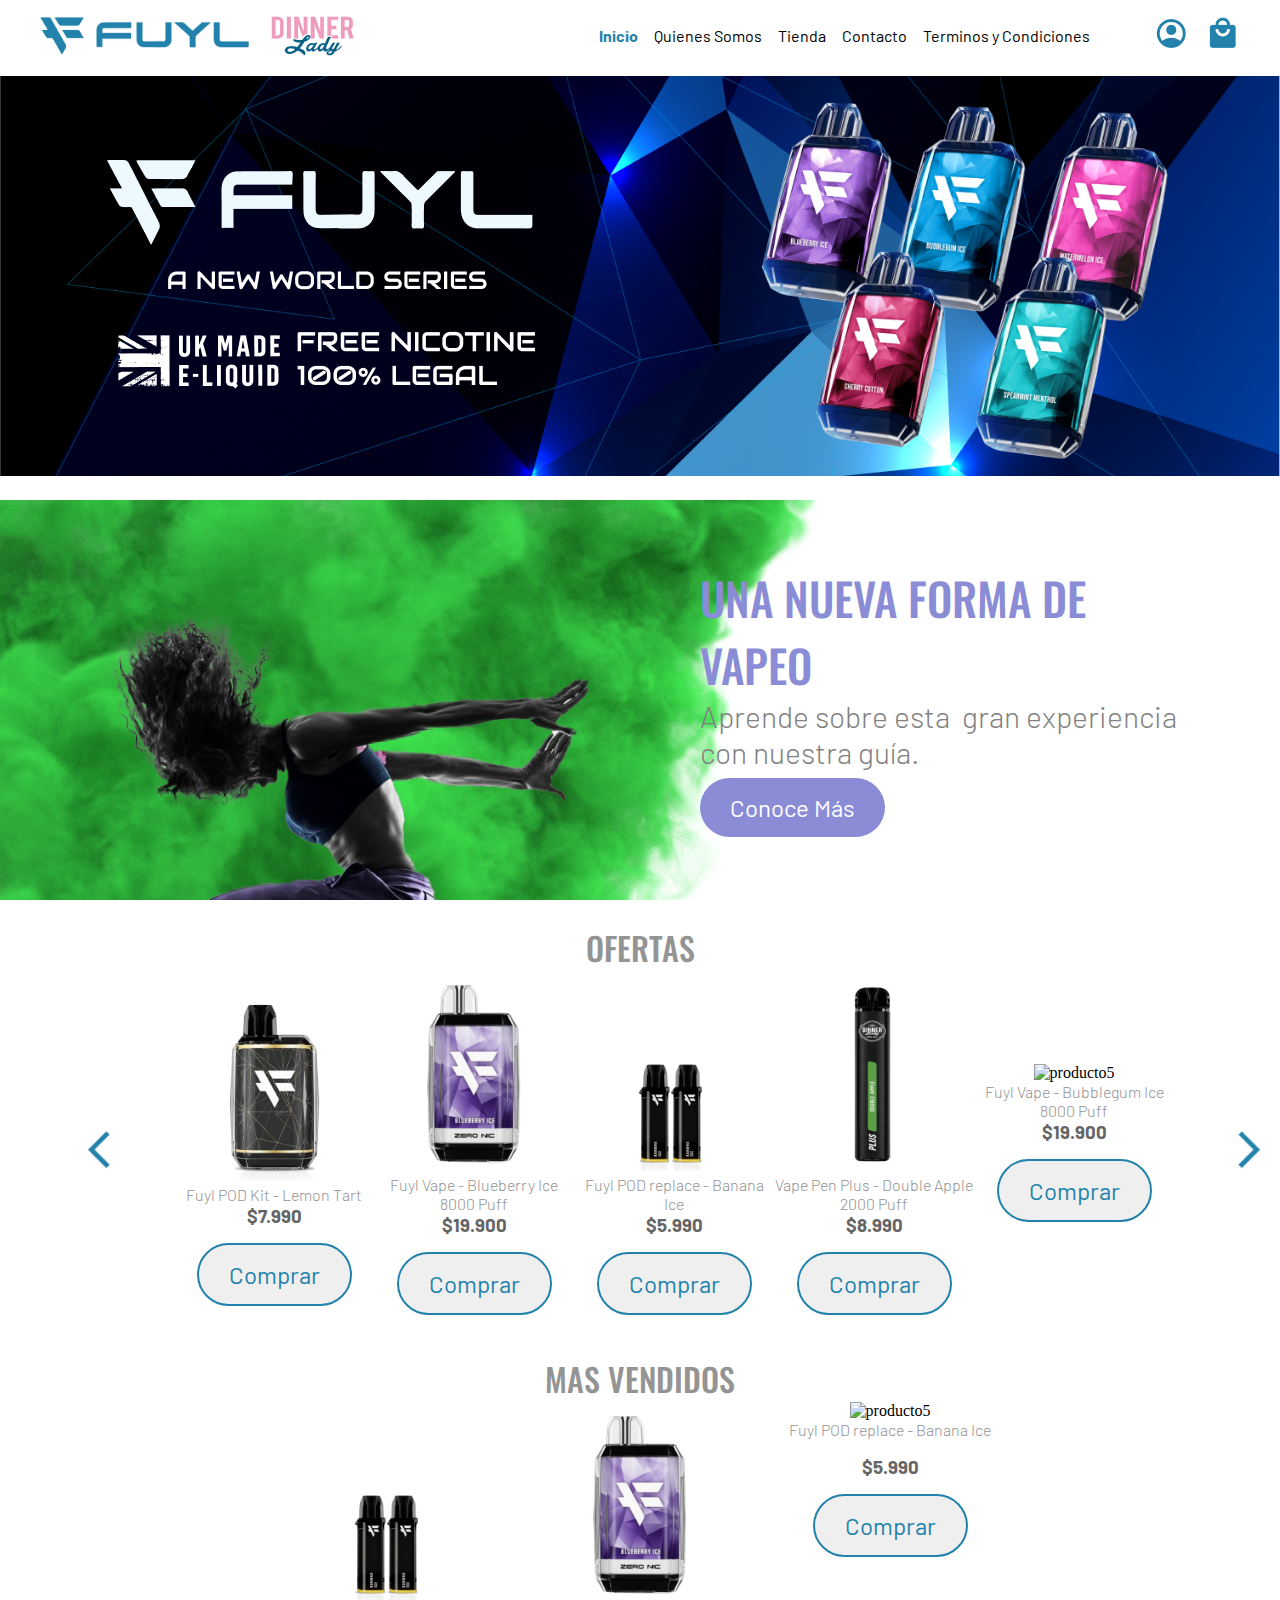
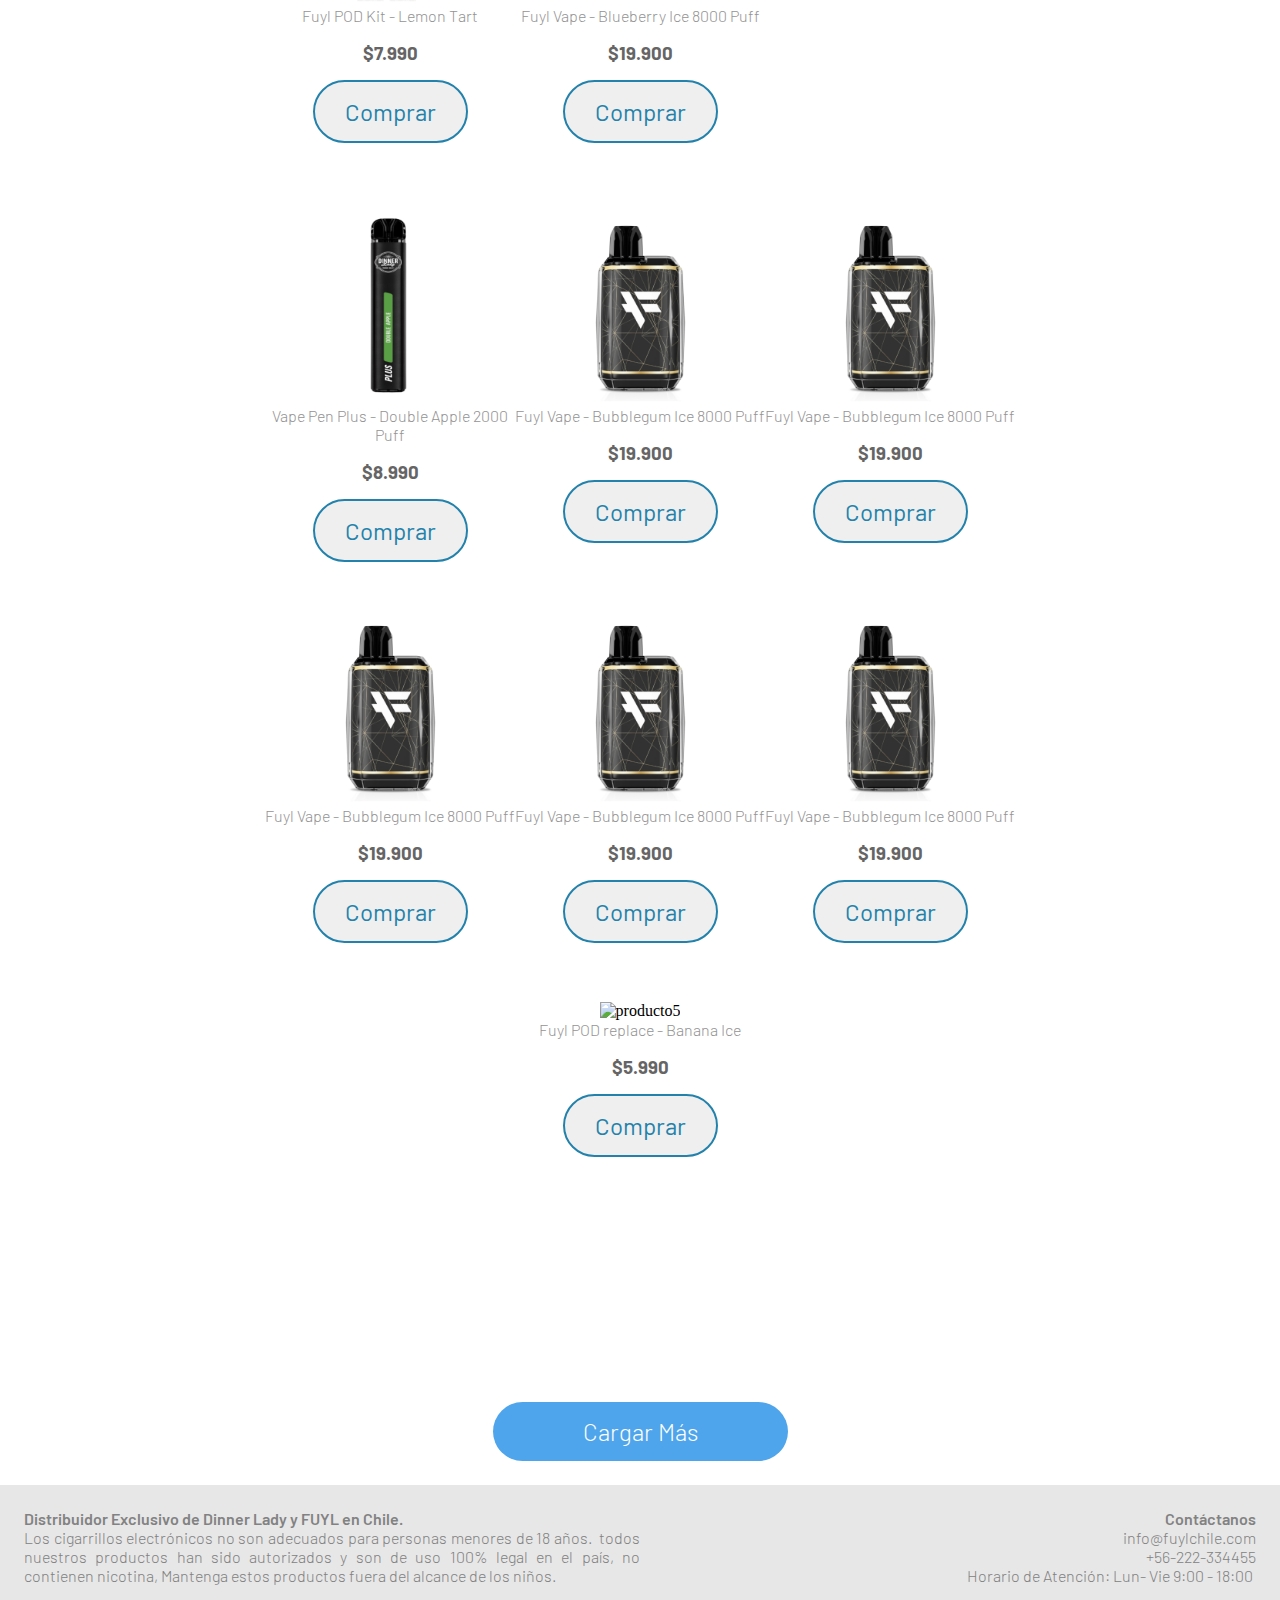
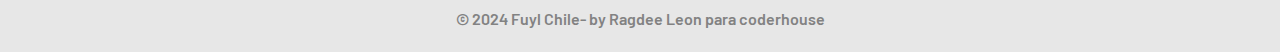
==== Index.html @ 1f170744 "inicializacion del proyecto" ====
<!DOCTYPE html>
<html lang="en">
<head>
    <meta charset="UTF-8">
    <meta name="viewport" content="width=device-width, initial-scale=1.0">
    <title>Fuyl Chile</title>
    <link rel="stylesheet" href="./css/styles.css">
</head>
<body>
    <header>
        <div>
            <a href=" "><img src="./assets/LOGOS.png" alt="logos" class="logo"></a>
        </div>
        <div>
            <nav class="flexbox">
                <li class="BurguerMenu"><a href=""> <img src="./assets/menuhamburguesa.svg" alt="menu"></a> </li>
                <ul class="navBar">
                    <li class="here"> <a href="#">Inicio</a> </li>
                    <li> <a href="./pages/quienessomos.html">Quienes Somos</a> </li>
                    <li> <a href="./pages/tienda.html">Tienda</a> </li>
                    <li> <a href="./pages/contacto.html">Contacto</a> </li>
                    <li> <a href="./pages/terminos.html">Terminos y Condiciones</a> </li>
                </ul>
                <ul class="navBar">
                    <li><a href=""> <img src="./assets/user.png" alt="usuario"></a> </li>
                    <li><a href=""> <img src="./assets/cart.png" alt="carrito"></a></li>
                </ul>
            </nav>
        </div>
        
    </header>
    <main>
        <section id="#bannerprincipal">
            <div class="banner">
                <img src="./assets/fuyl.png" alt="fuyl" width="460" height= auto>
                <img src="./assets/vape.png" alt="vapes" width=auto height="390">                
            </div>
            
        </section>
        <section class="banner2">
            <article class="elementobanner2">
                <h1 class="rosavioleta">UNA NUEVA FORMA DE VAPEO</h1>
                <p class="parrafobanner2">Aprende sobre esta  gran experiencia con nuestra guía.</p>
                <a href="#"><button class="botonVioleta">Conoce Más</button></a>
            </article>
        </section>
        <section class="whiteSection" id="#ofertas">
            <h2>OFERTAS</h2>
            <div class="ofertas">
                <a href="#"><img src="./assets/arrowback.png" alt="atras" class="icon"></a>
                <div>
                    <img src="./assets/P1.png" alt="producto1">
                    <h4>Fuyl POD Kit - Lemon Tart</h4>
                    <h3 class="bold">$7.990</h3>
                    <button class="botonComprar">Comprar</button>
                </div>
                <div>
                    <img src="./assets/P2.png" alt="producto2">
                    <h4>Fuyl Vape - Blueberry Ice 8000 Puff</h4>
                    <h3>$19.900</h3>
                    <button class="botonComprar">Comprar</button>
                </div>
                <div>
                    <img src="./assets/P3.png" alt="producto3">
                    <h4>Fuyl POD replace - Banana Ice</h4>
                    <h3>$5.990</h3>
                    <button class="botonComprar">Comprar</button>
                </div>
                <div>
                    <img src="./assets/P4.png" alt="producto4">
                    <h4>Vape Pen Plus - Double Apple 2000 Puff</h4>
                    <h3>$8.990</h3>
                    <button class="botonComprar">Comprar</button>
                </div>
                <div>
                    <img src="./assets/P5.png" alt="producto5">
                    <h4>Fuyl Vape - Bubblegum Ice 8000 Puff</h4>
                    <h3>$19.900</h3>
                    <button class="botonComprar">Comprar</button>
                </div>
                <a href="#"><img src="./assets/arrowfoward.png" alt="atras" class="icon"></a>
            </div>
        </section>
        <section class="whiteSection">
            <h2>MAS VENDIDOS</h2>
            <div class="productos">
                <div>
                    <img src="./assets/P3.png" alt="producto3">
                    <h4>Fuyl POD Kit - Lemon Tart</h4>
                    <h3>$7.990</h3>
                    <button class="botonComprar">Comprar</button>
                </div>
                <div>
                    <img src="./assets/P2.png" alt="producto2">
                    <h4>Fuyl Vape - Blueberry Ice 8000 Puff</h4>
                    <h3>$19.900</h3>
                    <button class="botonComprar">Comprar</button>
                </div>
                <div>
                    <img src="./assets/P5.png" alt="producto5">
                    <h4>Fuyl POD replace - Banana Ice</h4>
                    <h3>$5.990</h3>
                    <button class="botonComprar">Comprar</button>
                </div>
                <div>
                    <img src="./assets/P4.png" alt="producto4">
                    <h4>Vape Pen Plus - Double Apple 2000 Puff</h4>
                    <h3>$8.990</h3>
                    <button class="botonComprar">Comprar</button>
                </div>
                <div>
                    <img src="./assets/P1.png" alt="producto1">
                    <h4>Fuyl Vape - Bubblegum Ice 8000 Puff</h4>
                    <h3>$19.900</h3>
                    <button class="botonComprar">Comprar</button>
                </div>
                <div>
                    <img src="./assets/P1.png" alt="producto1">
                    <h4>Fuyl Vape - Bubblegum Ice 8000 Puff</h4>
                    <h3>$19.900</h3>
                    <button class="botonComprar">Comprar</button>
                </div>
                <div>
                    <img src="./assets/P1.png" alt="producto1">
                    <h4>Fuyl Vape - Bubblegum Ice 8000 Puff</h4>
                    <h3>$19.900</h3>
                    <button class="botonComprar">Comprar</button>
                </div>
                <div>
                    <img src="./assets/P1.png" alt="producto1">
                    <h4>Fuyl Vape - Bubblegum Ice 8000 Puff</h4>
                    <h3>$19.900</h3>
                    <button class="botonComprar">Comprar</button>
                </div>
                <div>
                    <img src="./assets/P1.png" alt="producto1">
                    <h4>Fuyl Vape - Bubblegum Ice 8000 Puff</h4>
                    <h3>$19.900</h3>
                    <button class="botonComprar">Comprar</button>
                </div>
                <div>
                    <img src="./assets/P5.png" alt="producto5">
                    <h4>Fuyl POD replace - Banana Ice</h4>
                    <h3>$5.990</h3>
                    <button class="botonComprar">Comprar</button>
                </div>
            </div>
            <button class="botonCargarMas">Cargar Más</button>
        </section>
    </main>
    <footer>
        <div class="contentFooter">
            <section class="contentContactcolumn1justify">
                <h5>Distribuidor Exclusivo de Dinner Lady y FUYL en Chile.</h5>
                <p>Los cigarrillos electrónicos no son adecuados para personas menores de 18 años.  todos nuestros productos han sido autorizados y son de uso 100% legal en el país, no contienen nicotina, Mantenga estos productos fuera del alcance de los niños. </p>
            </section>
            <section class="contentContactcolumn2right">
                <h5>Contáctanos</h5>
                <p>info@fuylchile.com</p>
                <p>+56-222-334455</p>
                <p>Horario de Atención: Lun- Vie 9:00 - 18:00 </p>
            </section>
        </div>
        <h5>© 2024 Fuyl Chile- by Ragdee Leon para coderhouse</h5>
    </footer>
</body>
</html>
---- css/styles.css ----
@import url('https://fonts.googleapis.com/css2?family=Oswald:wght@200..700&display=swap');
@import url('https://fonts.googleapis.com/css2?family=Barlow:ital,wght@0,100;0,200;0,300;0,400;0,500;0,600;0,700;0,800;0,900;1,100;1,200;1,300;1,400;1,500;1,600;1,700;1,800;1,900&display=swap');

*{
    margin: 0;
    padding: 0;
    box-sizing: border-box;
}


header{
    padding: 1.5rem;
    display: flex;
    justify-content: space-between;
    padding: 0px 1.5rem;
}

.flexbox{
    display: flex;
    gap: 1rem;
    align-items: center;
}

.navBar {
    display: flex;
    gap: 1rem;
    font-family: "Barlow";
    list-style: none;  /* Oculta Viñeta del menu */
    margin: 1rem;
}


.logo {
    height: 2.5rem;
    object-fit: contain;
    margin: 1rem;
}

.BurguerMenu{
    display: none;
    max-height: 45px;
}

ul {
    font-family: "Barlow";
    color: #949494;
    padding-left: 1rem;
}

nav ul li a {    /* enlementos menu*/
    color: #000000;
    text-decoration: none;
}

nav ul li.here a {    /* enlemento menu donde estoy */
    color: #2382AB;
    font-weight: bold;
    text-decoration: none;
}


.banner {
    width: 100%;
    height: 25rem;
    display: flex;
    align-items: center;
    justify-content:space-around;
    background-image: url(../assets/fndbanner.png);
    background-size: cover;
    background-position: center center;
}

.banner2{
    background-color: #ffffff;
    width: 100%;
    height: 25rem;
    display: flex;
    align-items: center;
    justify-content: right;
    background-image: url(../assets/fndbanner2.png);
    background-size:auto;
    background-repeat: no-repeat;
    background-position: top -100px left -300px;
    margin: 1.5rem 0rem;
}

.elementobanner2{
    padding: 0px 100px 0px 700px;
}
.bannerimg{
    width: 70%;
    height: 25rem;

}

.green{
    font-size: 2.5rem;
    color: #CDCB13;
}

.rosavioleta{
    font-size: 2.8125rem;
    color: #8B8CD6;
}
.parrafobanner2{
    font-size: 30px;
}
.grisTitle{
    font-size: 2.8125rem;
    color: #949494;
}

.grisDark{
    color: #4A4A4A;
}

.lighter{
    color:#666565;
    font-family: "Barlow";
    font-weight: 400;
}

.bold{
    font-weight: bold;
}

.botonVioleta {
    background-color:#8B8CD6;
    color:#ffffff;
    font-family: "Barlow";
    font-size: 1.5rem;
    padding: 15px 30px;
    margin-top: 0.5rem;
    border:none;
    border-radius:3rem;
    cursor: pointer;
}

.botonComprar {
    color:#2382AB;
    font-family: "Barlow";
    font-size: 1.5rem;
    padding: 15px 30px;
    border:2px solid #2382AB;
    border-radius: 3rem;
    cursor: pointer;
}

.botonCargarMas {
    background-color:#4FA5EB;
    color:#ffffff;
    font-family: "Barlow";
    font-size: 1.5rem;
    font-weight: 300;
    padding: 15px 90px;
    border:none;
    border-radius:3rem;
    cursor: pointer;
    
}

h1{
    font-family: "Oswald";
    font-weight: 500;
}

h2{
    color:#949494;
    font-family: "Oswald";
    font-weight: 500;
    font-size: 2rem;
}

.h2White{
    color:#ffffff;
    font-family: "Oswald";
    font-weight: 500;
}

h3{
    color:#666565;
    font-family: "Barlow";
}

h4{
    color:#949494;
    font-family: "Barlow";
    font-weight: 300;
}

.h4{
    color:#949494;
    font-family: "Barlow";
    font-weight: 300;
    text-decoration: none
}

h5{
    color:#828282;
    font-family: "Barlow";
    font-size: medium;
    font-weight: 600;
}
h6{
    color:#828282;
    font-family: "Barlow";
    font-size: medium;
    font-weight: 300;
}


p{
    font-family: "Barlow";
    font-weight: 300;
    color: #828282;
}



.pBlack{
    font-family: "Barlow";
    font-weight: 300;
    color: #000000;
    /* font-size: 1.5rem; */
}


footer{
    display: flex;
    flex-direction: column;
    align-items: center;
    background-color: #E7E7E7;
    padding: 24px 24px;

}

/* estilo de imputs formularios */

input {
    background-color: #d9d9d9;
    border: none transparent;
    outline: none;
}

textarea {
    background-color: #d9d9d9;
    border: none transparent;
    outline: none;
}

input[type="submit"] {
    background-color: #4FA5EB;
    color: #ffffff;
    font-family: "Barlow";
    font-weight: 300;
    font-size: 1.5rem;
    border-radius: 50px;
    padding: 10px 10px;
    border:none;
    cursor: pointer;
    
}

/* estilo del imput formulario suscripcion */

.inputWhite {

    background-color: #ffffff;
    border: none;
    border-radius: 1.875rem 0rem 0rem 1.875rem;
    padding: 10px 10px;
}

.submitSuscripcion[type="submit"] {
    background-color: #4FA5EB;
    color: #ffffff;
    border-radius: 0rem 1.875rem 1.875rem 0rem;
    padding: 10px 10px;
}

.ofertas{
    display: flex;
    align-items: center;
    flex-wrap: nowrap;
    justify-content:space-around;
    flex-shrink: 3;
    width: 100%;
}

.ofertas img{
    width: 150px;
    height: 200px;
    object-fit: contain;
}
.ofertas h4{
    width: 200px;
}
.ofertas h1,
.ofertas h3,
.ofertas p,
.ofertas button {
    margin-bottom: 1rem;
}


.icon{
    max-height: 45px;
}



.productos{
    display: flex;
    flex-wrap: wrap;
    align-items: center;
    justify-content:center;
    width: 80%;
}
.productos img{
    width: 200px;
    height: 200px;
    object-fit: contain;
}

.productos div{
    width: 250px;
    height: 400px;
}


.productos h1,
.productos h4,
.productos h3,
.productos p,
.productos button {
    margin-bottom: 1rem;
    
}


.contentFooter{
    display: flex;
    text-align: center;
    margin-bottom: 24px;
}
.contentFooter section{
    width: 50%;
}
.contentContactcolumn1justify{
    text-align:justify;

}

.contentContactcolumn2right{
    text-align:right;
}

.blueSection{
    text-align: center;
    background-color: #85BECC;
    padding: 24px 24px;
    margin: 16px 24px;

}

.blueSection h2 {
    color: #ffffff;
    padding: 24px 0px;
}
.blueSection h2,
.blueSection p {
    color: #ffffff;
}

.greenSection{
    background-color: #FAFAE7;
    padding: 80px 24px;
    margin: 24px 0px;
}



.whiteSection{
    background-color: #ffffff;
    display: flex;
    flex-direction: column;
    text-align: center;
    justify-content: center;
    align-items: center;
    Margin: 24px 24px;
}

.worldSection{
    background-image: url("../assets/world.jpg");
    background-size: 100%;
    background-repeat: no-repeat;
    padding: 80px 24px;
    margin: 24px 0px;
}

.bloquecontacto{
    width: 1fr;
    display: flex;
    flex-wrap: wrap;
    margin: 24px 0px;
    justify-content: center;
}
.bloquecontacto article{
    width: 45%;
    margin: 24px;
    text-align: justify;
}

.formcontacto{
    width: 45%;
    display: grid;
    grid-template-columns: repeat(2, 1fr);
    grid-template-rows: repeat(3, 1fr)(1, 60px) ;
    column-gap: 24px;
    text-align: left;
}

.formcontacto div input[type="text"],
.formcontacto div input[type="email"],
.formcontacto div input[type="tel"]
    {
        width: 100%;
        height: 80px;
        padding: 10px;
        margin: 8px 0px;
        border: 1px solid #ccc;
    }

.formcontacto div textarea {
    width: 100%;
    padding: 10px;
    margin: 8px 0px;
    border: 1px solid #ccc;
}
.formcontacto input[type="submit"]
{
    width: 80%;
    height: 60px;
    margin-top: 16px;
    justify-self: center;
}


.formmensaje{
    grid-row: 3/4 ;
    grid-column:1/3;

}

.formenviar{
    grid-row: 4/5 ;
    grid-column:1/3;
}

.formsuscripcion{
    width: 100%;
    display: flex;
    flex-direction: column;
}
.formsuscripcion div{
    width: 100%;
    display: flex;
    justify-content: center;
    margin: 16px 0px;
}



.formsuscripcion div input[type="email"]
{
    width: 30%;
    height: 60px;
}
.formsuscripcion div input[type="submit"]
{
    width: 10%;
    height: 60px;
}




.formsuscripcion label{
    font-size: 1.5rem;
    font-family: "Barlow";
    font-weight: 300;
    color: #000000;
}

/* Pagina Quienes Somos */

.bnqs {
    width: 100%;
    height: 25rem;
    display: flex;
    align-items: center;
    justify-content:space-around;
    background-image: url(../assets/BannerQuienesSomos.jpg);
    background-size: cover;
    background-position: center center;
}


.GridContacto{
    width: 100%;
    display: grid;
    grid-template-columns: repeat(2, 1fr);
    grid-template-rows: repeat(2, 1fr);
    gap: 24px;
    text-align: left;
}


.GridContactExperiencia1{
    grid-row: 1/2 ;
    grid-column:1/2;
    display: flex;
    flex-direction: row;
    align-items: center;
    justify-content:space-between;
    background-color: #A92C88;
    padding: 24px;
    text-align: center;
}
.GridContactExperiencia2{
    grid-row: 1/2 ;
    grid-column:2/3;
    background-image: url("../assets/housevape.jpg");
    background-size: cover;
    background-repeat: no-repeat;
    background-position: center;
    object-fit: contain;

}
.GridContactWorld{
    grid-row: 2/3 ;
    grid-column:1/2;
    background-image: url("../assets/world.jpg");
    background-size: cover;
    background-repeat: no-repeat;
    background-position: center;
    object-fit: contain;
    display: flex;
    flex-direction: column;
    justify-content: center;
    align-items: center;    
    padding:24px;   
}
.GridContactFormada{
    grid-row: 2/3 ;
    grid-column:2/3;
    background-color: #C7c7c7;
    padding:24px;
    text-align: justify;    
}
.ContactBlueSection{
    text-align: center;
    background-color: #85BECC;
    padding: 24px;
    display: flex;
    width: 100%;
    margin: 24px;
}
.ContactBlueSection article{
    width: 25%;
    padding: 0px 24px;
}
.ContactBlueSection h2,
.ContactBlueSection p{
    color: #ffffff;
}

/* Pagina Tienda */

.BannerTienda{
    width: 100%;
    height: 25rem;
    background-image: url(../assets/bgBannerShop.jpg);
    background-size: cover;
    background-repeat: no-repeat;
    background-position: center;
    object-fit: contain;
    overflow: hidden;
}

.GridBannerTienda{
    width: 100%;
    height: 25rem;
    display: grid;
    grid-template-columns: repeat(6, 1fr);
    grid-template-rows: repeat(4, 1fr);
    
}

.GridBannerTiendaObj1{
    width: 100%;
    height: 100%;
    object-fit: contain;
    grid-row: 1/5 ;
    grid-column:5/7;
    order: 3;
    
}
.GridBannerTiendaObj2{
    width: 100%;
    grid-row: 1/5 ;
    grid-column:5/7;
    order: 1;
}

.GridBannerTiendaObj3{
    width: 100%;
    grid-row: 2/4 ;
    grid-column:1/7;
    order: 2;
}

.Tienda{
    display: flex;
    flex-direction: row;
    justify-content: center;
    width: 100%;
}
.filtro{
    width: 150px;
    display: flex;
    flex-direction: column;
    text-align: justify;
    padding-right: 20px;
}
.filtro div{
    display: flex;
    justify-content:space-between;
}
.filtro h3{
    text-decoration: underline;
    text-underline-offset: 8px;
    margin-bottom: 16px;
    
}

.productosTienda{

    display: flex;
    flex-wrap: wrap;
    align-items: center;
    justify-content:center;
    width: 85%;
}
.productosTienda img{
    width: 200px;
    height:200px;
    object-fit: contain;
}

.productosTienda div{
    width: 250px;
    height: 400px;
}
.productosTienda h1,
.productosTienda h4,
.productosTienda h3,
.productosTienda p,
.productosTienda button {
    margin-bottom: 1rem;
}

/* pagina Terminos y Condiciones */

.BloqueTerminos{
    width: 85%;
    display: flex;
    flex-direction: column;
    text-align: justify;
    padding: 24px 0px;
}
.BloqueTerminos p,
.BloqueTerminos h4,
.BloqueTerminos ul{   
    list-style-position: inside; 
    padding: 16px;
    
}
.BloqueTerminos ul li{
    padding-left: 16px;
}

@media (max-width: 1024px){
    
    .BurguerMenu{
        display: inline;
    }

}
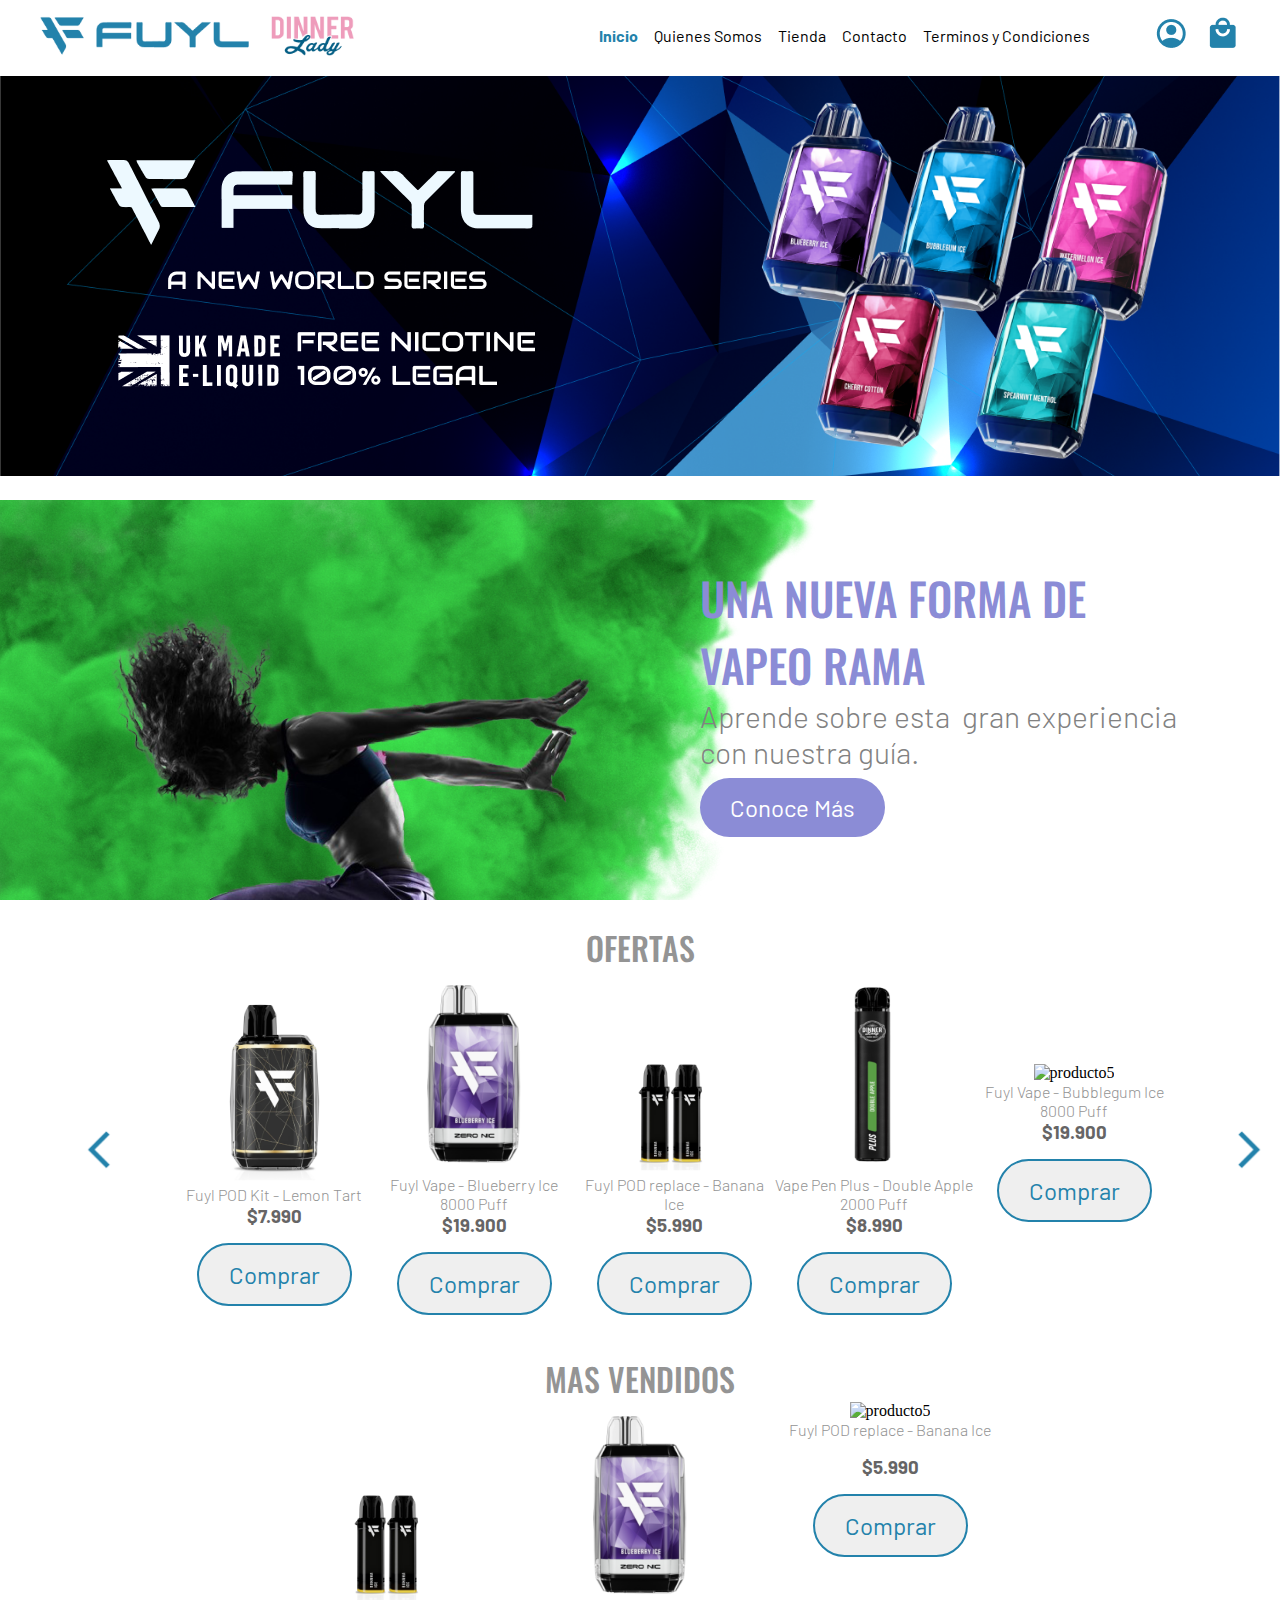
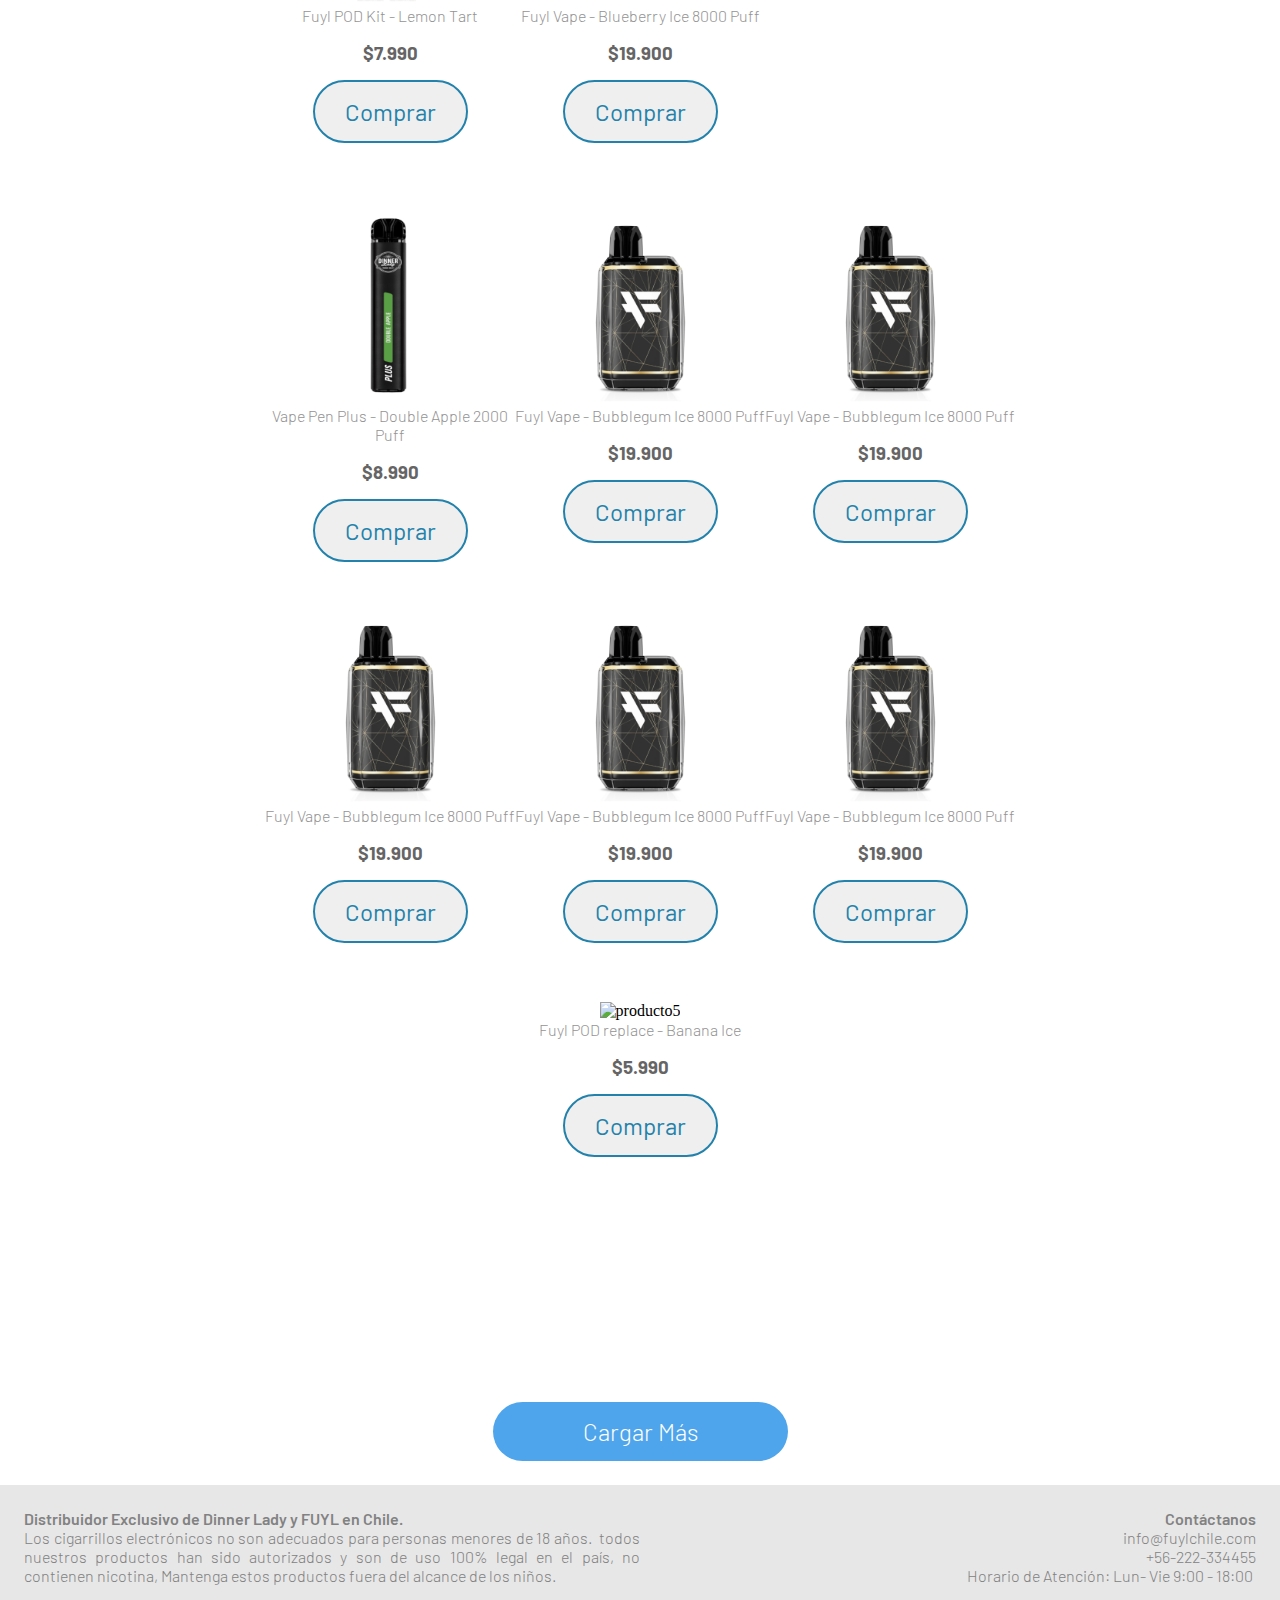
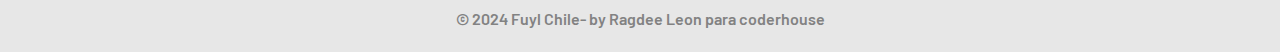
==== commit a65b5453: "Modificacion de Rama en titulos de prueba para diferenciarla" ====
--- a/Index.html
+++ b/Index.html
@@ -39,7 +39,7 @@
         </section>
         <section class="banner2">
             <article class="elementobanner2">
-                <h1 class="rosavioleta">UNA NUEVA FORMA DE VAPEO</h1>
+                <h1 class="rosavioleta">UNA NUEVA FORMA DE VAPEO RAMA</h1>
                 <p class="parrafobanner2">Aprende sobre esta  gran experiencia con nuestra guía.</p>
                 <a href="#"><button class="botonVioleta">Conoce Más</button></a>
             </article>
--- a/css/styles.css
+++ b/css/styles.css
@@ -691,11 +691,15 @@
     padding-left: 16px;
 }
 
-@media (max-width: 1024px){
-    
-    .BurguerMenu{
-        display: inline;
+
+    @media (max-width: 1024px){
+    
+        .BurguerMenu{
+            display: inline;
+        }
+    
     }
 
-}
-
+    /* Texto de ejemplo para saber que estoy en una rama */
+
+
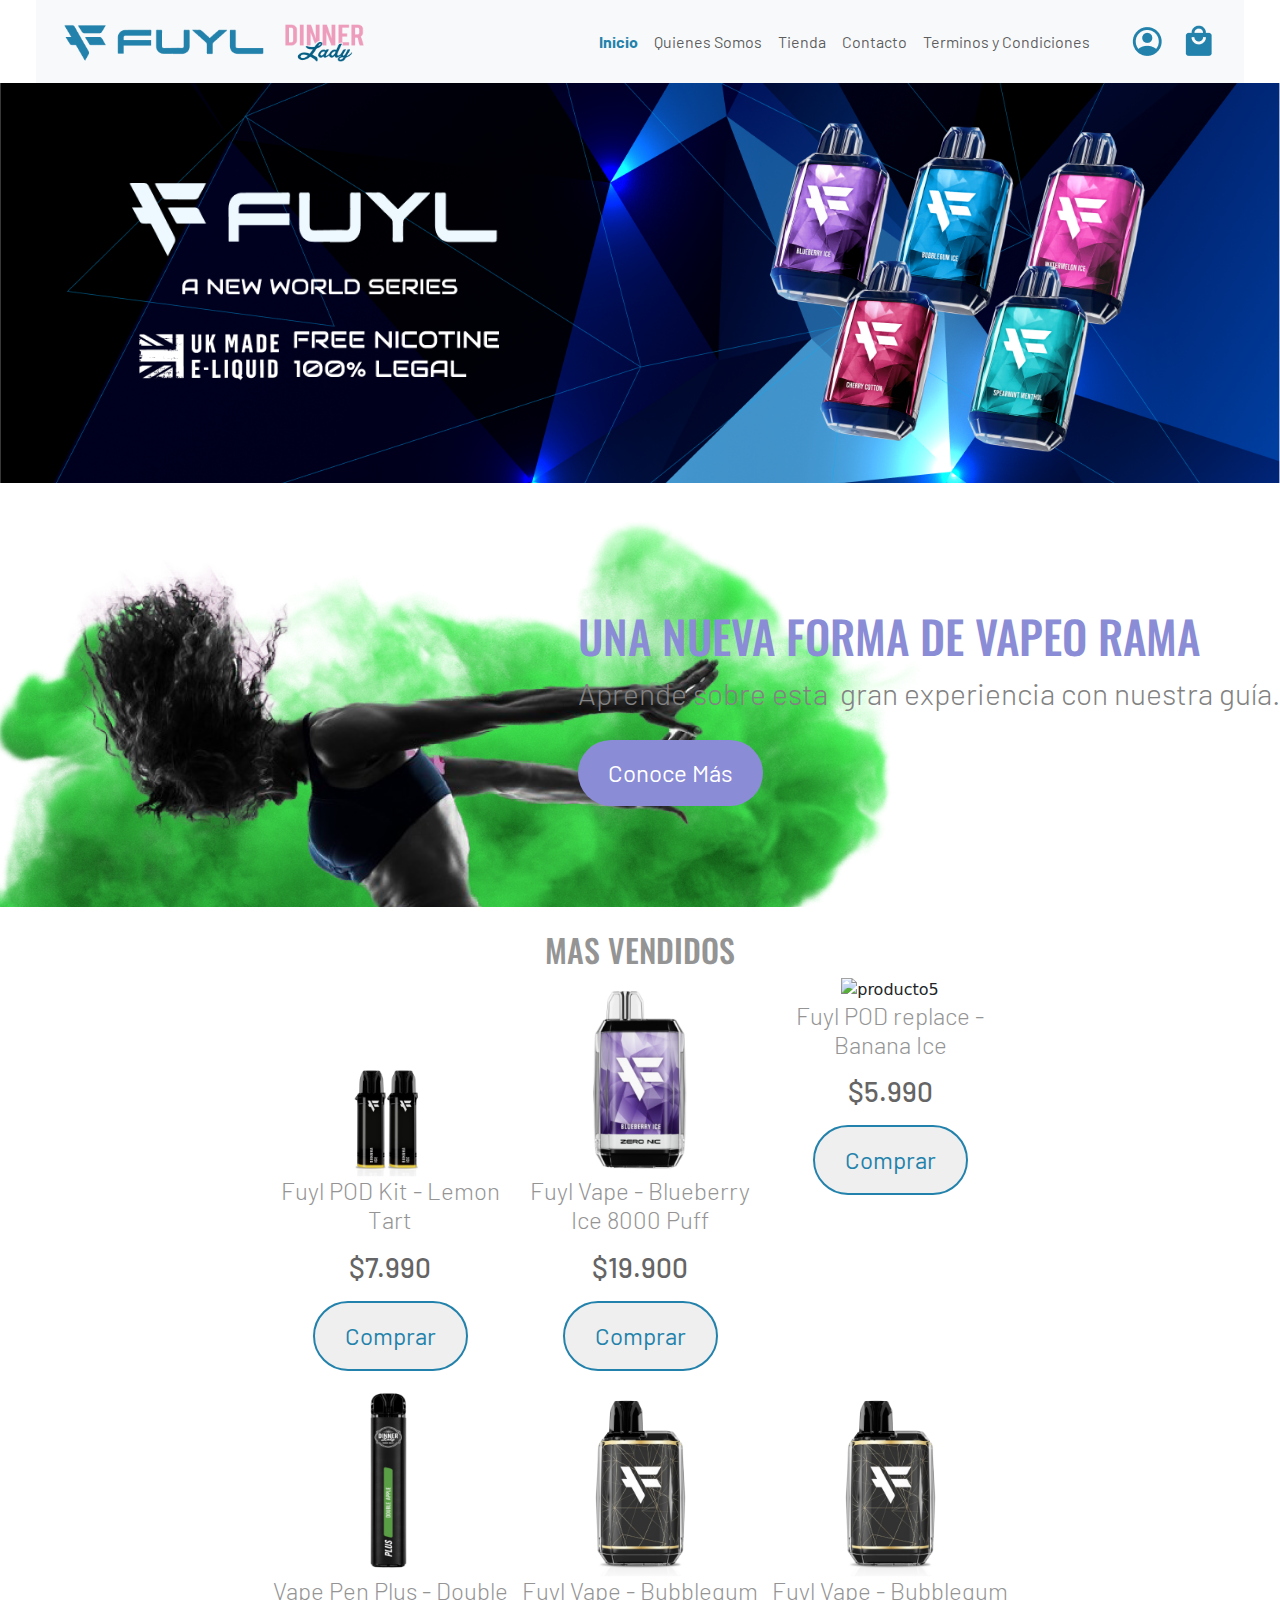
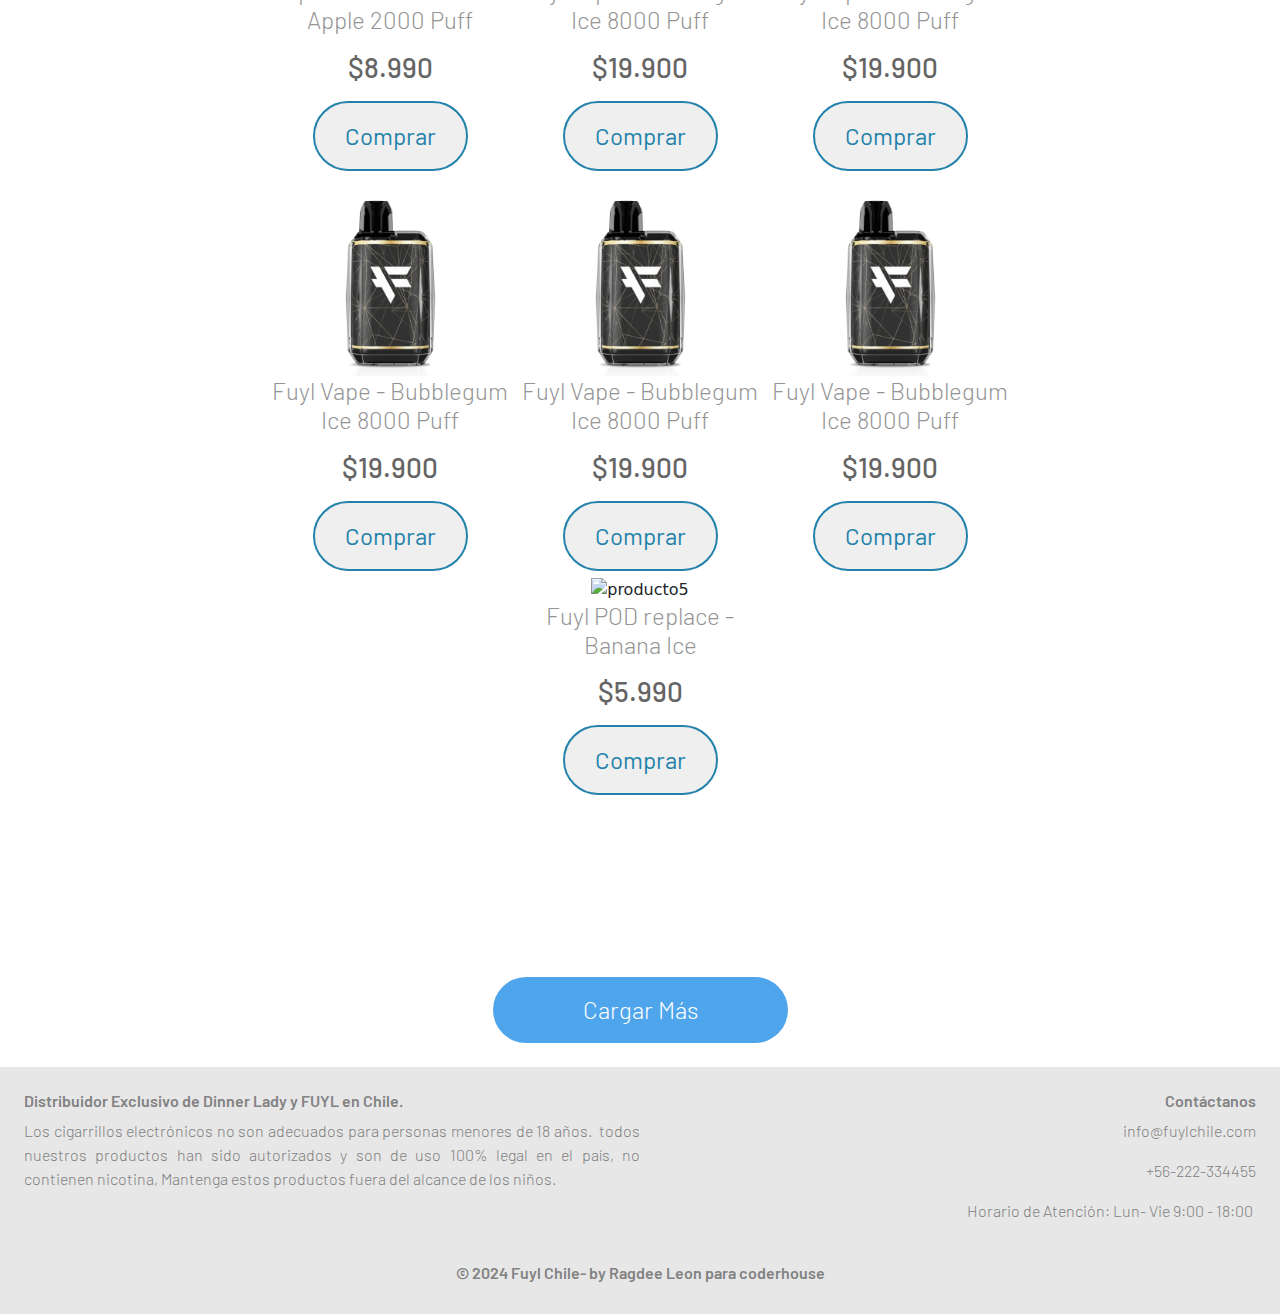
==== commit 5cc92714: "menu con boostrap y banner principal responsive" ====
--- a/Index.html
+++ b/Index.html
@@ -4,10 +4,51 @@
     <meta charset="UTF-8">
     <meta name="viewport" content="width=device-width, initial-scale=1.0">
     <title>Fuyl Chile</title>
+    <!-- boostrap -->
+    <link href="https://cdn.jsdelivr.net/npm/bootstrap@5.3.3/dist/css/bootstrap.min.css" rel="stylesheet" integrity="sha384-QWTKZyjpPEjISv5WaRU9OFeRpok6YctnYmDr5pNlyT2bRjXh0JMhjY6hW+ALEwIH" crossorigin="anonymous">
+
     <link rel="stylesheet" href="./css/styles.css">
 </head>
 <body>
     <header>
+        <!-- Nuevo Menu Boostrap -->
+        
+        <div class="container-fluid">
+            <nav class="navbar navbar-expand-lg bg-body-tertiary">
+                <div class="container-fluid ">
+                    <a class="navbar-brand " href="#"><a class="navbar-brand" href="#"><img src="./assets/LOGOS.png" alt="Logo" width="300px" class="d-inline-block align-text-top"> </a></a>
+                    <button class="navbar-toggler" type="button" data-bs-toggle="collapse" data-bs-target="#navbarSupportedContent" aria-controls="navbarSupportedContent" aria-expanded="false" aria-label="Toggle navigation">
+                        <span class="navbar-toggler-icon"></span>
+                    </button>
+                    <div class="collapse navbar-collapse" id="navbarSupportedContent">
+                        
+                            <ul class="navbar-nav ms-auto mb-2 mb-lg-0">
+                                <li class="nav-item">
+                                    <a class="nav-link active heree" href="#">Inicio</a>
+                                </li>
+                                <li class="nav-item">
+                                    <a class="nav-link" href="./pages/quienessomos.html">Quienes Somos</a>
+                                </li>
+                                <li class="nav-item">
+                                    <a class="nav-link" href="./pages/tienda.html">Tienda</a>
+                                </li>
+                                <li class="nav-item">
+                                    <a class="nav-link" href="./pages/contacto.html">Contacto</a>
+                                </li>
+                                <li class="nav-item">
+                                    <a class="nav-link" href="./pages/terminos.html">Terminos y Condiciones</a>
+                                </li>
+                            </ul>
+                            <ul class="navBar">
+                                <li><a href=""> <img src="./assets/user.png" alt="usuario"></a> </li>
+                                <li><a href=""> <img src="./assets/cart.png" alt="carrito"></a></li>
+                            </ul>
+                    </div>
+                </div>
+            </nav>
+        </div>
+    </header>
+    <!-- <header>
         <div>
             <a href=" "><img src="./assets/LOGOS.png" alt="logos" class="logo"></a>
         </div>
@@ -27,24 +68,38 @@
                 </ul>
             </nav>
         </div>
-        
-    </header>
+
+    </header> -->
     <main>
         <section id="#bannerprincipal">
             <div class="banner">
-                <img src="./assets/fuyl.png" alt="fuyl" width="460" height= auto>
-                <img src="./assets/vape.png" alt="vapes" width=auto height="390">                
-            </div>
-            
+                <img class="bannerImg1" src="./assets/fuyl.png" alt="fuyl">
+                <img class="bannerImg2" src="./assets/vape.png" alt="vapes">
+            </div>
+
         </section>
         <section class="banner2">
-            <article class="elementobanner2">
+            <div>
+                <img src="./assets/banner2frente.png" alt="nuevaformaimagen">
+            </div>
+            <article>
                 <h1 class="rosavioleta">UNA NUEVA FORMA DE VAPEO RAMA</h1>
                 <p class="parrafobanner2">Aprende sobre esta  gran experiencia con nuestra guía.</p>
                 <a href="#"><button class="botonVioleta">Conoce Más</button></a>
             </article>
-        </section>
-        <section class="whiteSection" id="#ofertas">
+
+        </section >
+        <!-- <section class="banner2">
+            
+            <img class="bannerImg1" src="./assets/banner2frente.png" alt="nuevaformaimagen">
+            
+            <article>
+                <h1 class="rosavioleta">UNA NUEVA FORMA DE VAPEO RAMA</h1>
+                <p class="parrafobanner2">Aprende sobre esta  gran experiencia con nuestra guía.</p>
+                <a href="#"><button class="botonVioleta">Conoce Más</button></a>
+            </article>
+        </section> -->
+        <!-- <section class="whiteSection" id="#ofertas">
             <h2>OFERTAS</h2>
             <div class="ofertas">
                 <a href="#"><img src="./assets/arrowback.png" alt="atras" class="icon"></a>
@@ -80,7 +135,7 @@
                 </div>
                 <a href="#"><img src="./assets/arrowfoward.png" alt="atras" class="icon"></a>
             </div>
-        </section>
+        </section> -->
         <section class="whiteSection">
             <h2>MAS VENDIDOS</h2>
             <div class="productos">
@@ -163,5 +218,8 @@
         </div>
         <h5>© 2024 Fuyl Chile- by Ragdee Leon para coderhouse</h5>
     </footer>
+    <!-- boostrap -->
+    <script src="https://cdn.jsdelivr.net/npm/@popperjs/core@2.11.8/dist/umd/popper.min.js" integrity="sha384-I7E8VVD/ismYTF4hNIPjVp/Zjvgyol6VFvRkX/vR+Vc4jQkC+hVqc2pM8ODewa9r" crossorigin="anonymous"></script>
+    <script src="https://cdn.jsdelivr.net/npm/bootstrap@5.3.3/dist/js/bootstrap.min.js" integrity="sha384-0pUGZvbkm6XF6gxjEnlmuGrJXVbNuzT9qBBavbLwCsOGabYfZo0T0to5eqruptLy" crossorigin="anonymous"></script>
 </body>
 </html>--- a/css/styles.css
+++ b/css/styles.css
@@ -31,6 +31,13 @@
 }
 
 
+.eleMenu {
+    gap: 1rem;
+    font-family: "Barlow";
+    list-style: none;  /* Oculta Viñeta del menu */
+    margin: 1rem;
+}
+
 .logo {
     height: 2.5rem;
     object-fit: contain;
@@ -59,6 +66,11 @@
     text-decoration: none;
 }
 
+.heree{
+    color: #2382AB !important;
+    font-weight: bold;
+    text-decoration: none;
+}
 
 .banner {
     width: 100%;
@@ -71,22 +83,44 @@
     background-position: center center;
 }
 
+.bannerImg1 {
+    height:50%;
+}
+.bannerImg2 {
+    height:90%;
+    
+}
+
 .banner2{
     background-color: #ffffff;
     width: 100%;
     height: 25rem;
     display: flex;
     align-items: center;
-    justify-content: right;
-    background-image: url(../assets/fndbanner2.png);
+    justify-content:space-between;
+    background-image: url(../assets/banner2fondo.png);
     background-size:auto;
     background-repeat: no-repeat;
-    background-position: top -100px left -300px;
+    background-position: top -100px left -300px;    
     margin: 1.5rem 0rem;
-}
+    position: relative;
+    overflow: hidden;
+}
+
+.banner2 img {
+    position: absolute;
+    z-index: 1;
+    top: 10px; /* Ajusta según sea necesario */
+    left: 0px; /* Ajusta según sea necesario */
+}
+.banner2 article{
+    z-index: 2; /* Este elemento estará delante */
+
+}
+
 
 .elementobanner2{
-    padding: 0px 100px 0px 700px;
+    padding: 0px 
 }
 .bannerimg{
     width: 70%;
@@ -692,14 +726,46 @@
 }
 
 
-    @media (max-width: 1024px){
-    
-        .BurguerMenu{
-            display: inline;
-        }
-    
+@media (max-width: 790px){
+    
+
+    .banner {
+        height: auto;
+        flex-direction: column-reverse
+        ;
     }
-
+    .bannerImg1 {
+        padding: 20px;
+        width: 60%;
+        object-fit: contain;
+    }
+    .bannerImg2 {
+        padding: 20px;
+        width: 50%;
+        object-fit: contain;
+    }
+    
+}
+@media (max-width: 450px){
+    
+
+    .banner {
+        height: auto;
+        flex-direction: column-reverse
+        ;
+    }
+    .bannerImg1 {
+        padding: 20px;
+        width: 70%;
+        object-fit: contain;
+    }
+    .bannerImg2 {
+        padding: 20px;
+        width: 80%;
+        object-fit: contain;
+    }
+    
+}
     /* Texto de ejemplo para saber que estoy en una rama */
 
 
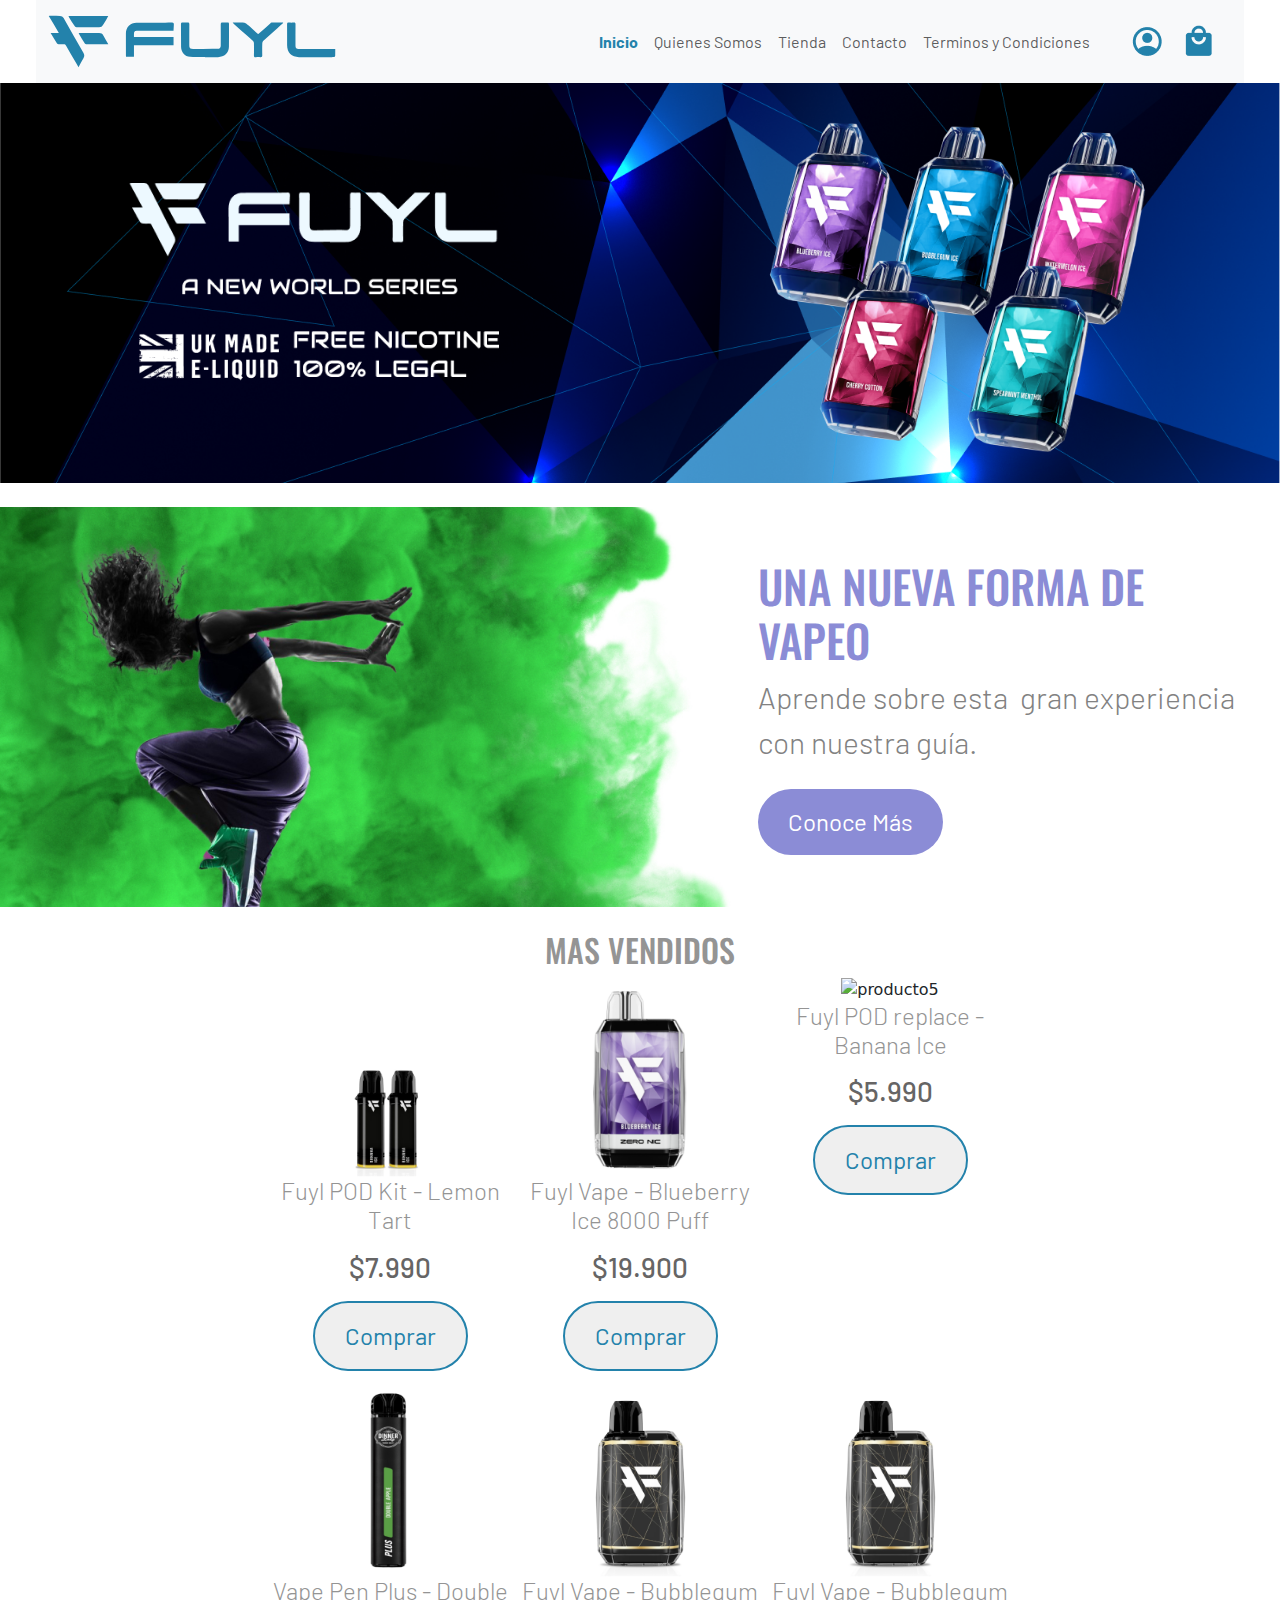
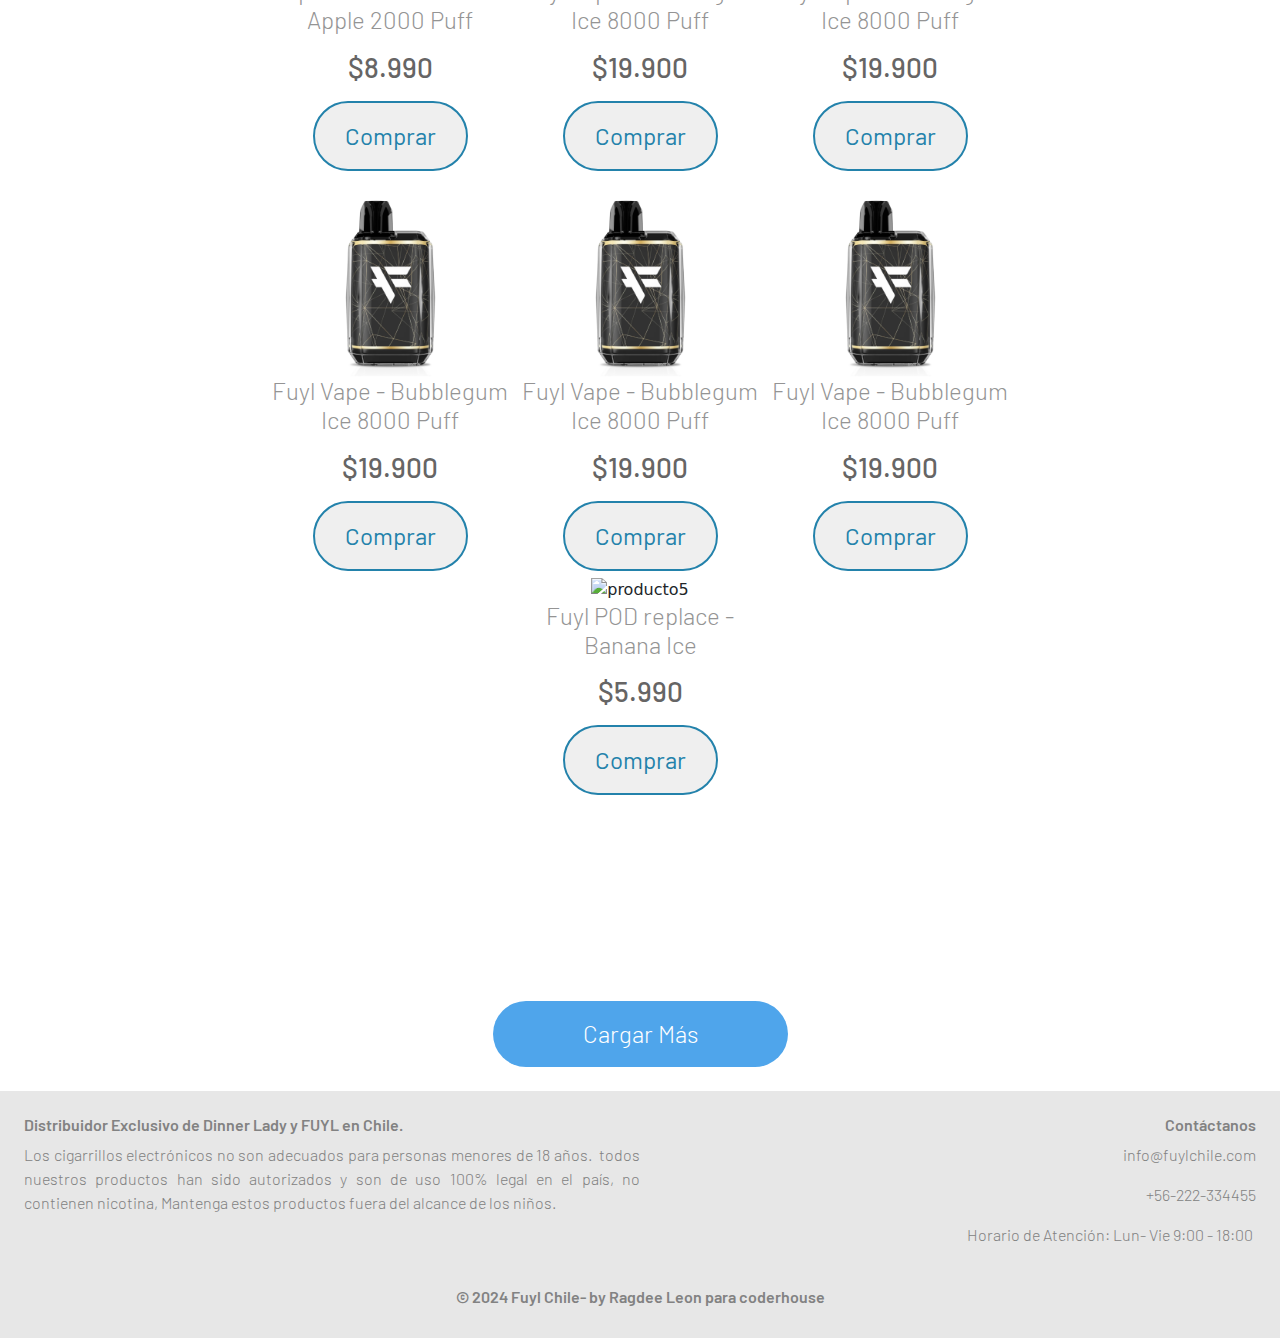
==== commit 0d747516: "Adaptacion Responsive del Index" ====
--- a/Index.html
+++ b/Index.html
@@ -15,8 +15,10 @@
         
         <div class="container-fluid">
             <nav class="navbar navbar-expand-lg bg-body-tertiary">
-                <div class="container-fluid ">
-                    <a class="navbar-brand " href="#"><a class="navbar-brand" href="#"><img src="./assets/LOGOS.png" alt="Logo" width="300px" class="d-inline-block align-text-top"> </a></a>
+                <div class="container-fluid estiloprueba">
+                    <!-- <a class="navbar-brand " href="#">    -->
+                        
+                    <a class="navbar-brand" href="#"><img src="./assets/Logo1.svg" alt="Logo" width="100%" d-inline-block align-text-top> </a></a>
                     <button class="navbar-toggler" type="button" data-bs-toggle="collapse" data-bs-target="#navbarSupportedContent" aria-controls="navbarSupportedContent" aria-expanded="false" aria-label="Toggle navigation">
                         <span class="navbar-toggler-icon"></span>
                     </button>
@@ -48,28 +50,7 @@
             </nav>
         </div>
     </header>
-    <!-- <header>
-        <div>
-            <a href=" "><img src="./assets/LOGOS.png" alt="logos" class="logo"></a>
-        </div>
-        <div>
-            <nav class="flexbox">
-                <li class="BurguerMenu"><a href=""> <img src="./assets/menuhamburguesa.svg" alt="menu"></a> </li>
-                <ul class="navBar">
-                    <li class="here"> <a href="#">Inicio</a> </li>
-                    <li> <a href="./pages/quienessomos.html">Quienes Somos</a> </li>
-                    <li> <a href="./pages/tienda.html">Tienda</a> </li>
-                    <li> <a href="./pages/contacto.html">Contacto</a> </li>
-                    <li> <a href="./pages/terminos.html">Terminos y Condiciones</a> </li>
-                </ul>
-                <ul class="navBar">
-                    <li><a href=""> <img src="./assets/user.png" alt="usuario"></a> </li>
-                    <li><a href=""> <img src="./assets/cart.png" alt="carrito"></a></li>
-                </ul>
-            </nav>
-        </div>
 
-    </header> -->
     <main>
         <section id="#bannerprincipal">
             <div class="banner">
@@ -79,63 +60,14 @@
 
         </section>
         <section class="banner2">
-            <div>
-                <img src="./assets/banner2frente.png" alt="nuevaformaimagen">
-            </div>
             <article>
-                <h1 class="rosavioleta">UNA NUEVA FORMA DE VAPEO RAMA</h1>
+                <h1 class="rosavioleta">UNA NUEVA FORMA DE VAPEO</h1>
                 <p class="parrafobanner2">Aprende sobre esta  gran experiencia con nuestra guía.</p>
                 <a href="#"><button class="botonVioleta">Conoce Más</button></a>
             </article>
 
         </section >
-        <!-- <section class="banner2">
-            
-            <img class="bannerImg1" src="./assets/banner2frente.png" alt="nuevaformaimagen">
-            
-            <article>
-                <h1 class="rosavioleta">UNA NUEVA FORMA DE VAPEO RAMA</h1>
-                <p class="parrafobanner2">Aprende sobre esta  gran experiencia con nuestra guía.</p>
-                <a href="#"><button class="botonVioleta">Conoce Más</button></a>
-            </article>
-        </section> -->
-        <!-- <section class="whiteSection" id="#ofertas">
-            <h2>OFERTAS</h2>
-            <div class="ofertas">
-                <a href="#"><img src="./assets/arrowback.png" alt="atras" class="icon"></a>
-                <div>
-                    <img src="./assets/P1.png" alt="producto1">
-                    <h4>Fuyl POD Kit - Lemon Tart</h4>
-                    <h3 class="bold">$7.990</h3>
-                    <button class="botonComprar">Comprar</button>
-                </div>
-                <div>
-                    <img src="./assets/P2.png" alt="producto2">
-                    <h4>Fuyl Vape - Blueberry Ice 8000 Puff</h4>
-                    <h3>$19.900</h3>
-                    <button class="botonComprar">Comprar</button>
-                </div>
-                <div>
-                    <img src="./assets/P3.png" alt="producto3">
-                    <h4>Fuyl POD replace - Banana Ice</h4>
-                    <h3>$5.990</h3>
-                    <button class="botonComprar">Comprar</button>
-                </div>
-                <div>
-                    <img src="./assets/P4.png" alt="producto4">
-                    <h4>Vape Pen Plus - Double Apple 2000 Puff</h4>
-                    <h3>$8.990</h3>
-                    <button class="botonComprar">Comprar</button>
-                </div>
-                <div>
-                    <img src="./assets/P5.png" alt="producto5">
-                    <h4>Fuyl Vape - Bubblegum Ice 8000 Puff</h4>
-                    <h3>$19.900</h3>
-                    <button class="botonComprar">Comprar</button>
-                </div>
-                <a href="#"><img src="./assets/arrowfoward.png" alt="atras" class="icon"></a>
-            </div>
-        </section> -->
+
         <section class="whiteSection">
             <h2>MAS VENDIDOS</h2>
             <div class="productos">
--- a/css/styles.css
+++ b/css/styles.css
@@ -91,30 +91,41 @@
     
 }
 
-.banner2{
+/* .banner2{
     background-color: #ffffff;
     width: 100%;
     height: 25rem;
     display: flex;
     align-items: center;
     justify-content:space-between;
-    background-image: url(../assets/banner2fondo.png);
+    background-image: url(../assets/banner2background.png);
     background-size:auto;
     background-repeat: no-repeat;
-    background-position: top -100px left -300px;    
+    background-position: top -500px left -300px;    
     margin: 1.5rem 0rem;
     position: relative;
     overflow: hidden;
-}
-
-.banner2 img {
-    position: absolute;
-    z-index: 1;
-    top: 10px; /* Ajusta según sea necesario */
-    left: 0px; /* Ajusta según sea necesario */
-}
+} */
+
+.banner2{
+    background-color: #ffffff;
+    width: 100%;
+    height: 25rem;
+    display: flex;
+    align-items: center;
+    justify-content:end;
+    background-image: url(../assets/banner2background1.jpg);
+    background-size: cover;
+    background-position: center center; 
+    background-repeat: no-repeat;
+    margin: 1.5rem 0rem;
+    padding-right: 1rem;
+    position: relative;
+    overflow: hidden;
+}
+
 .banner2 article{
-    z-index: 2; /* Este elemento estará delante */
+    width: 40%; 
 
 }
 
@@ -191,6 +202,7 @@
     border:none;
     border-radius:3rem;
     cursor: pointer;
+    margin-top: 1.5rem;
     
 }
 
@@ -745,8 +757,36 @@
         object-fit: contain;
     }
     
-}
-@media (max-width: 450px){
+    .banner2{
+        background-position: top -150px left -20px; 
+        background-size:auto;
+        justify-content:center;
+
+    }
+    
+
+    .banner2 article{
+        width: 60%; 
+        text-align: right; 
+    
+    }
+
+    
+.contentFooter{
+   
+    flex-direction: column;
+    
+}
+.contentFooter section{
+    width: 100%;
+}
+
+.contentContactcolumn2right{
+    text-align:left;
+}
+
+}
+@media (max-width: 455px){
     
 
     .banner {
@@ -765,7 +805,25 @@
         object-fit: contain;
     }
     
+    .banner2{
+        justify-content:center;
+        background-position: top -150px left -20px; 
+        background-size:auto;
+        height: 28rem;
+
+    }
+    
+    .banner2 article{
+        width: 80%;  
+        text-align: center;   
+        padding-bottom: 20px;
+    }
+    
+    .estiloprueba{
+        flex-direction: column;
+    }
 }
     /* Texto de ejemplo para saber que estoy en una rama */
 
 
+    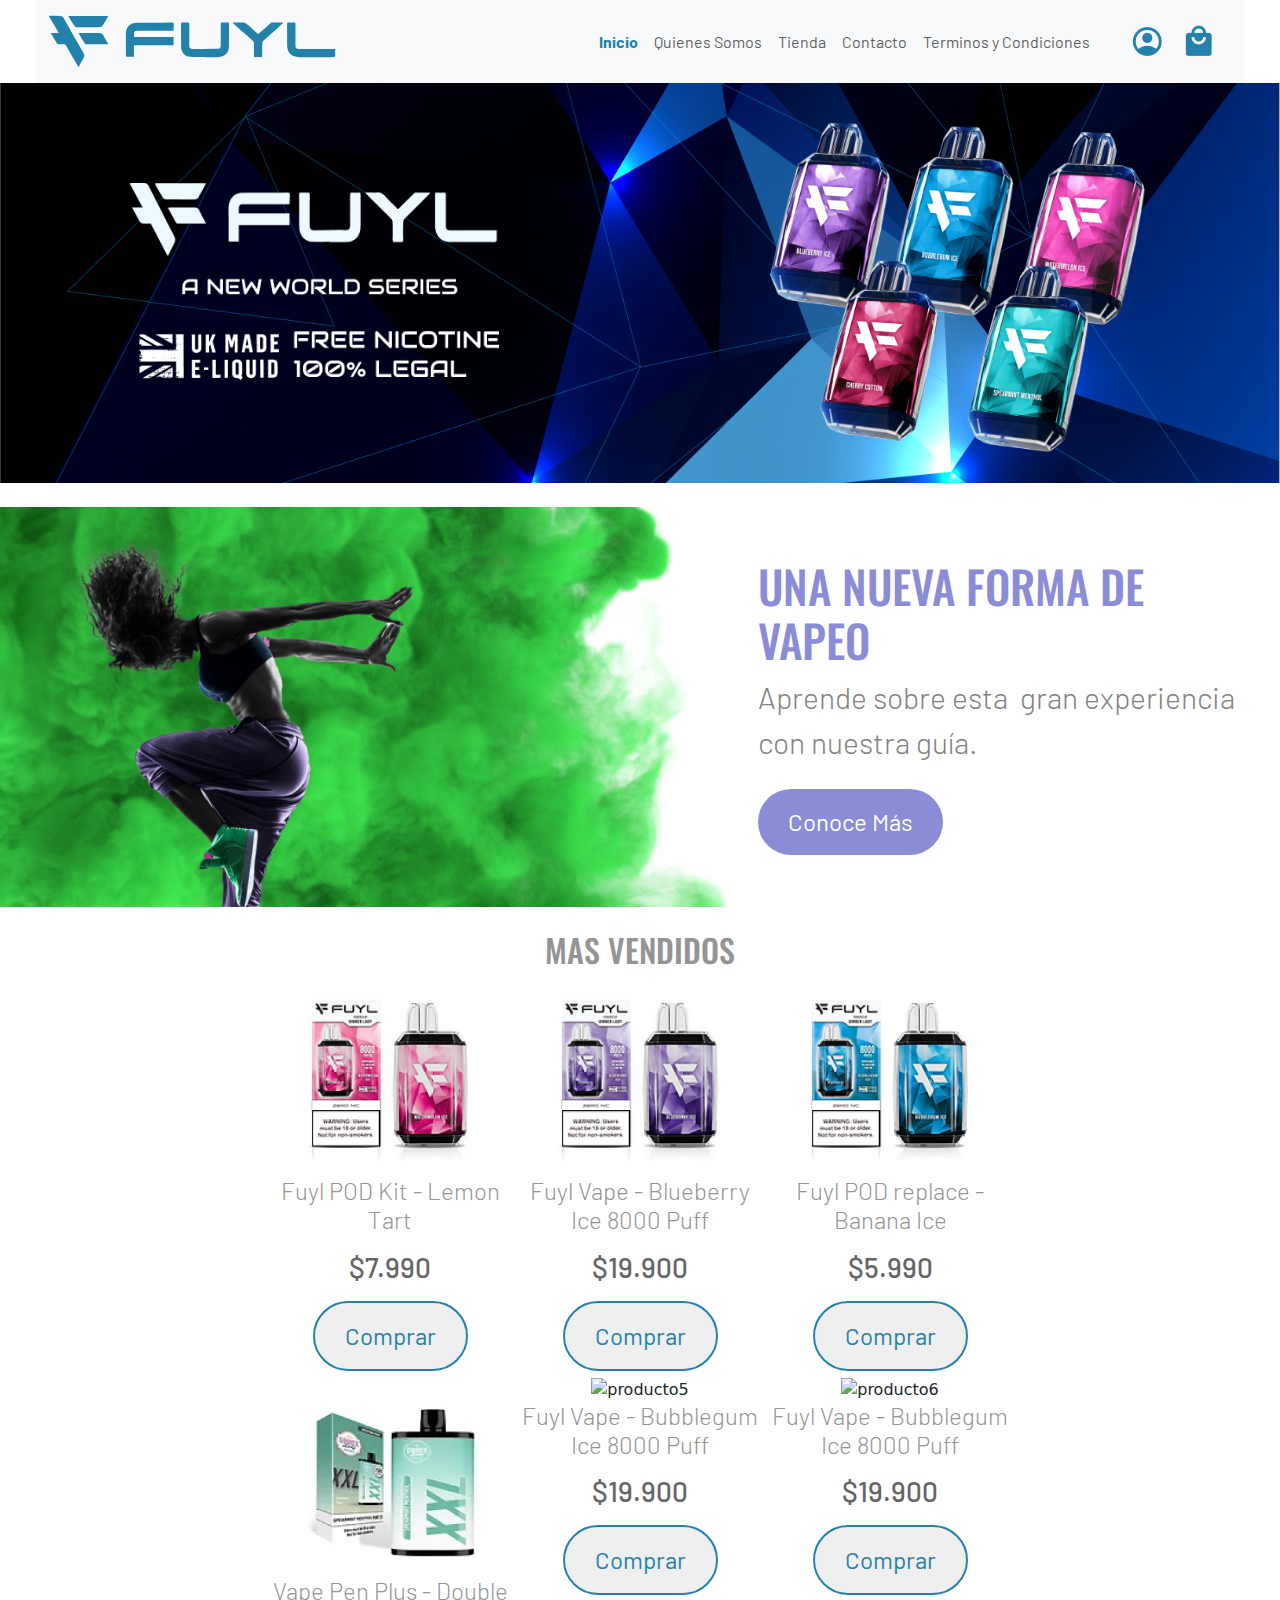
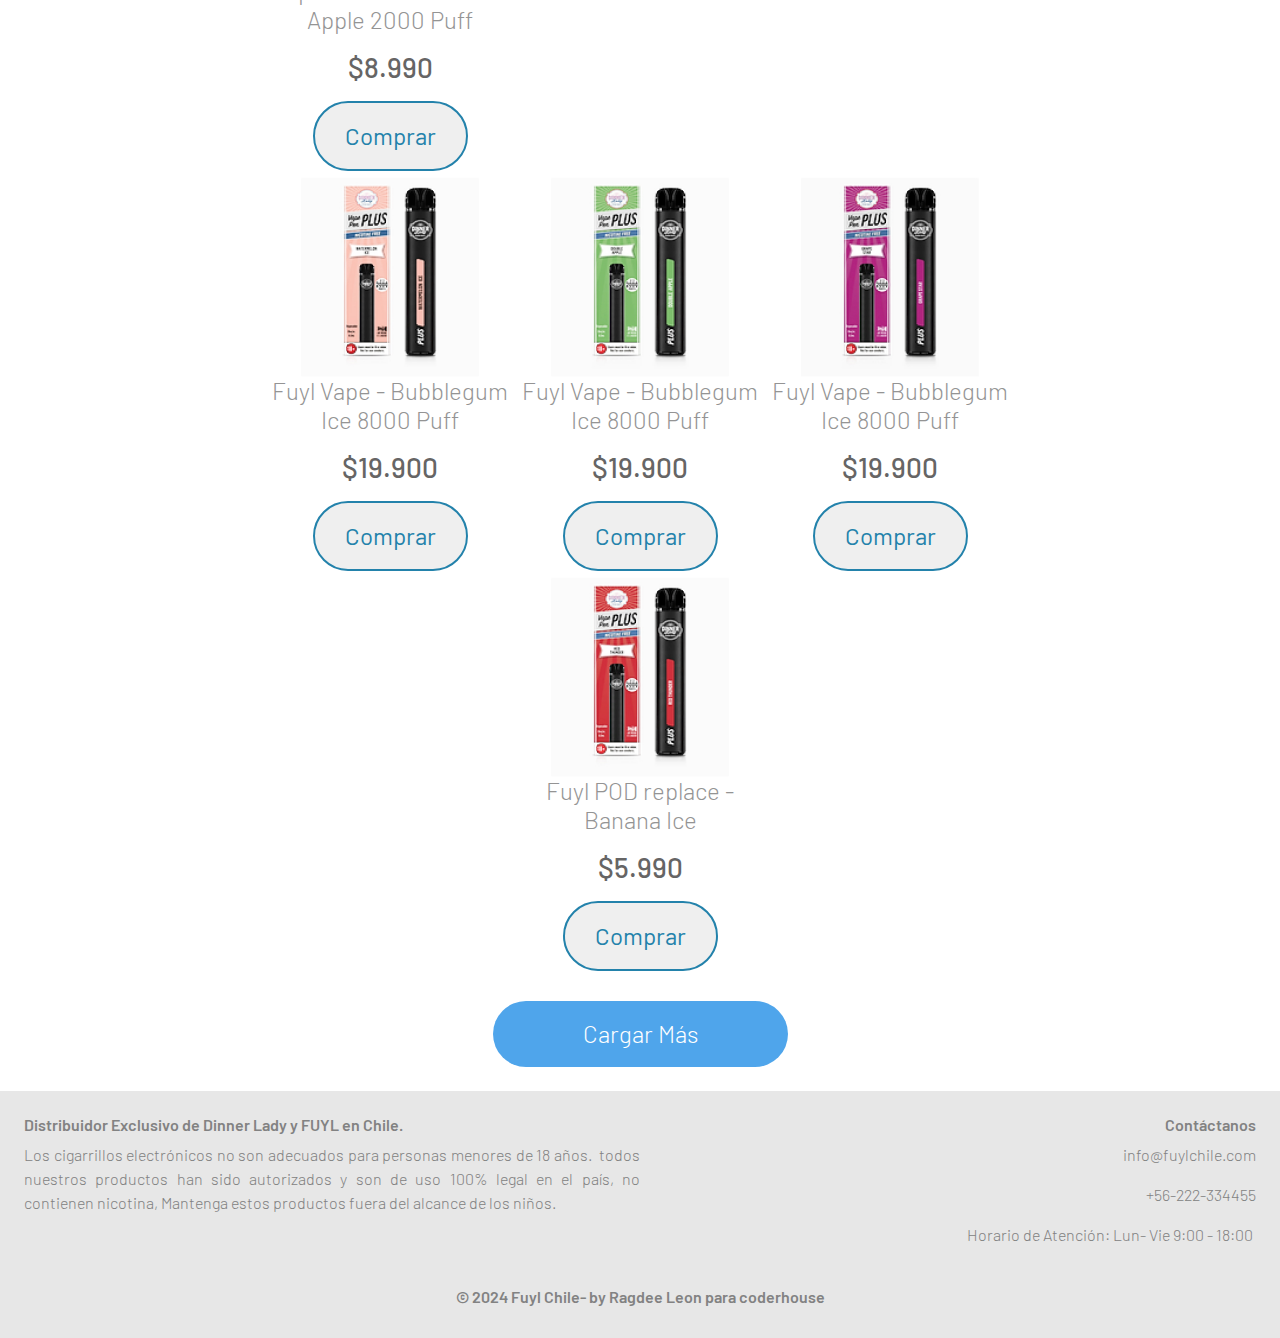
==== commit 03a93fac: "Adaptaciones de imagenes en productos index" ====
--- a/Index.html
+++ b/Index.html
@@ -72,61 +72,61 @@
             <h2>MAS VENDIDOS</h2>
             <div class="productos">
                 <div>
-                    <img src="./assets/P3.png" alt="producto3">
+                    <img src="./assets/Producto1a.jpg" alt="producto1">
                     <h4>Fuyl POD Kit - Lemon Tart</h4>
                     <h3>$7.990</h3>
                     <button class="botonComprar">Comprar</button>
                 </div>
                 <div>
-                    <img src="./assets/P2.png" alt="producto2">
+                    <img src="./assets/Producto1b.jpg" alt="producto2">
                     <h4>Fuyl Vape - Blueberry Ice 8000 Puff</h4>
                     <h3>$19.900</h3>
                     <button class="botonComprar">Comprar</button>
                 </div>
                 <div>
-                    <img src="./assets/P5.png" alt="producto5">
+                    <img src="./assets/Producto1c.jpg" alt="producto3">
                     <h4>Fuyl POD replace - Banana Ice</h4>
                     <h3>$5.990</h3>
                     <button class="botonComprar">Comprar</button>
                 </div>
                 <div>
-                    <img src="./assets/P4.png" alt="producto4">
+                    <img src="./assets/Producto1d.jpg" alt="producto4">
                     <h4>Vape Pen Plus - Double Apple 2000 Puff</h4>
                     <h3>$8.990</h3>
                     <button class="botonComprar">Comprar</button>
                 </div>
                 <div>
-                    <img src="./assets/P1.png" alt="producto1">
+                    <img src="./assets/producto1e.jpg" alt="producto5">
                     <h4>Fuyl Vape - Bubblegum Ice 8000 Puff</h4>
                     <h3>$19.900</h3>
                     <button class="botonComprar">Comprar</button>
                 </div>
                 <div>
-                    <img src="./assets/P1.png" alt="producto1">
+                    <img src="./assets/Producto1f.jpg" alt="producto6">
                     <h4>Fuyl Vape - Bubblegum Ice 8000 Puff</h4>
                     <h3>$19.900</h3>
                     <button class="botonComprar">Comprar</button>
                 </div>
                 <div>
-                    <img src="./assets/P1.png" alt="producto1">
+                    <img src="./assets/Producto1g.jpg" alt="producto7">
                     <h4>Fuyl Vape - Bubblegum Ice 8000 Puff</h4>
                     <h3>$19.900</h3>
                     <button class="botonComprar">Comprar</button>
                 </div>
                 <div>
-                    <img src="./assets/P1.png" alt="producto1">
+                    <img src="./assets/Producto1h.jpg" alt="producto8">
                     <h4>Fuyl Vape - Bubblegum Ice 8000 Puff</h4>
                     <h3>$19.900</h3>
                     <button class="botonComprar">Comprar</button>
                 </div>
                 <div>
-                    <img src="./assets/P1.png" alt="producto1">
+                    <img src="./assets/Producto1i.jpg" alt="producto9">
                     <h4>Fuyl Vape - Bubblegum Ice 8000 Puff</h4>
                     <h3>$19.900</h3>
                     <button class="botonComprar">Comprar</button>
                 </div>
                 <div>
-                    <img src="./assets/P5.png" alt="producto5">
+                    <img src="./assets/Producto1j.jpg" alt="producto10">
                     <h4>Fuyl POD replace - Banana Ice</h4>
                     <h3>$5.990</h3>
                     <button class="botonComprar">Comprar</button>
